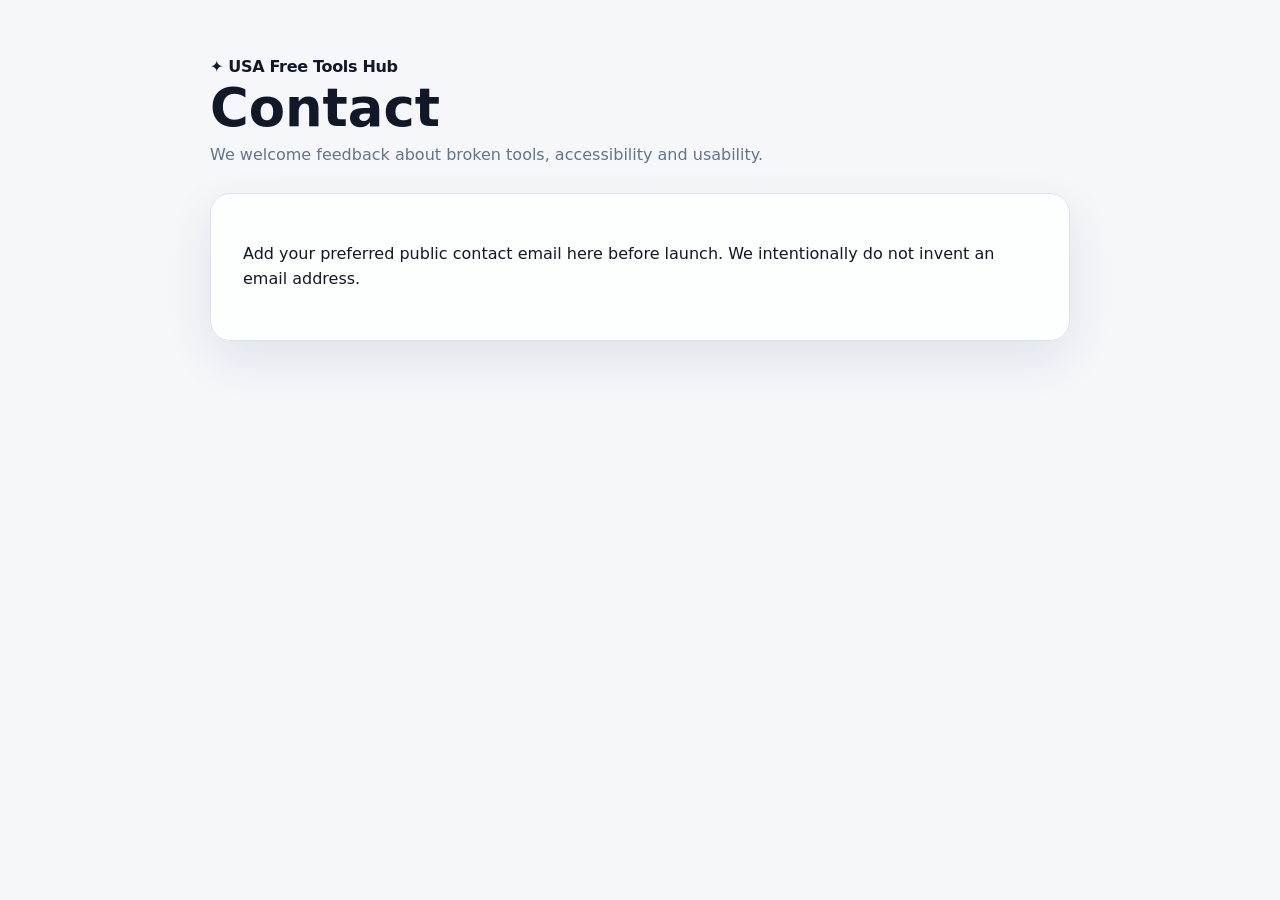
==== contact.html @ ac356ef0 "Add contact page" ====
<!doctype html><html lang="en-US"><head><meta charset="utf-8"><meta name="viewport" content="width=device-width,initial-scale=1"><title>Contact — USA Free Tools Hub</title><link rel="stylesheet" href="styles.css"></head><body><main class="tool-page"><a class="brand" href="index.html#home">✦ USA Free Tools Hub</a><h1>Contact</h1><p class="tool-intro">We welcome feedback about broken tools, accessibility and usability.</p><div class="tool-box"><p>Add your preferred public contact email here before launch. We intentionally do not invent an email address.</p></div></main></body></html>
---- styles.css ----
:root{--bg:#f5f7fb;--panel:rgba(255,255,255,.86);--text:#111827;--muted:#64748b;--line:#dbe3ef;--accent:#2563eb;--accent2:#7c3aed;--good:#059669;--shadow:0 18px 50px rgba(15,23,42,.09);--radius:20px}body.dark{--bg:#07101f;--panel:rgba(15,23,42,.86);--text:#f1f5f9;--muted:#9aa9bc;--line:#263449;--shadow:0 20px 60px rgba(0,0,0,.35)}*{box-sizing:border-box}html{scroll-behavior:smooth}body{margin:0;font-family:Inter,ui-sans-serif,system-ui,-apple-system,BlinkMacSystemFont,"Segoe UI",sans-serif;background:var(--bg);color:var(--text);min-width:320px;line-height:1.55}.bg-grid{position:fixed;inset:0;z-index:-3;opacity:.35;background-image:linear-gradient(rgba(100,116,139,.08) 1px,transparent 1px),linear-gradient(90deg,rgba(100,116,139,.08) 1px,transparent 1px);background-size:36px 36px}.bg-orb{position:fixed;width:360px;height:360px;border-radius:50%;filter:blur(70px);opacity:.18;z-index:-2;pointer-events:none}.orb-a{background:#2563eb;top:5%;left:-120px}.orb-b{background:#7c3aed;right:-140px;top:35%}.site-header{position:sticky;top:0;z-index:50;display:flex;align-items:center;gap:28px;min-height:68px;padding:10px clamp(16px,4vw,56px);background:color-mix(in srgb,var(--bg) 86%,transparent);backdrop-filter:blur(18px);border-bottom:1px solid var(--line)}.brand{display:inline-flex;align-items:center;gap:10px;color:var(--text);text-decoration:none;font-weight:800;letter-spacing:-.02em;white-space:nowrap}.brand-mark{display:grid;place-items:center;width:34px;height:34px;border-radius:11px;background:linear-gradient(135deg,var(--accent),var(--accent2));color:white;box-shadow:0 8px 20px rgba(37,99,235,.25)}.desktop-nav{display:flex;gap:6px;align-items:center;margin-left:auto}.desktop-nav a,.mobile-nav a,.site-footer a{color:var(--muted);text-decoration:none}.desktop-nav a{padding:9px 12px;border-radius:10px}.desktop-nav a:hover,.mobile-nav a:hover{color:var(--text);background:var(--panel)}.header-actions{display:flex;gap:8px}.icon-btn{border:1px solid var(--line);background:var(--panel);color:var(--text);width:40px;height:40px;border-radius:12px;cursor:pointer;font-size:18px}.menu-btn{display:none}.mobile-nav{display:none;position:fixed;top:68px;right:12px;left:12px;z-index:45;padding:10px;background:var(--panel);border:1px solid var(--line);border-radius:16px;box-shadow:var(--shadow)}.mobile-nav.open{display:grid}.mobile-nav a{padding:12px;border-radius:10px}.site-footer{display:grid;grid-template-columns:2fr 1fr 1fr 1.4fr;gap:32px;padding:54px clamp(18px,5vw,70px) 26px;margin-top:70px;border-top:1px solid var(--line);background:color-mix(in srgb,var(--panel) 70%,transparent)}.site-footer h3{font-size:.9rem;margin:0 0 10px}.site-footer a{display:block;margin:6px 0}.site-footer p,.footer-note span{color:var(--muted);font-size:.9rem}.footer-note{display:flex;flex-direction:column;gap:3px}.footer-note strong{color:var(--good)}.copyright{grid-column:1/-1;padding-top:20px;border-top:1px solid var(--line);color:var(--muted);font-size:.82rem}.hero{max-width:1180px;margin:0 auto;padding:86px 20px 38px;text-align:center}.eyebrow{display:inline-flex;gap:8px;align-items:center;border:1px solid var(--line);background:var(--panel);padding:7px 12px;border-radius:999px;color:var(--muted);font-size:.84rem}.hero h1{font-size:clamp(2.25rem,6vw,4.8rem);line-height:1.02;letter-spacing:-.055em;max-width:850px;margin:20px auto 18px}.gradient-text{background:linear-gradient(110deg,var(--accent),var(--accent2));-webkit-background-clip:text;background-clip:text;color:transparent}.hero p{max-width:720px;margin:0 auto 28px;color:var(--muted);font-size:clamp(1rem,2vw,1.18rem)}.search{display:flex;max-width:720px;margin:auto;background:var(--panel);border:1px solid var(--line);border-radius:17px;padding:6px;box-shadow:var(--shadow)}.search input{min-width:0;flex:1;border:0;outline:0;background:transparent;color:var(--text);font-size:1rem;padding:12px}.btn{border:0;border-radius:12px;padding:11px 17px;background:linear-gradient(135deg,var(--accent),var(--accent2));color:white;font-weight:750;cursor:pointer}.btn.secondary{background:var(--panel);border:1px solid var(--line);color:var(--text)}.free-pill{margin-top:18px;color:var(--good);font-weight:700}.section{max-width:1180px;margin:0 auto;padding:38px 20px}.section-head{display:flex;justify-content:space-between;align-items:end;gap:20px;margin-bottom:18px}.section h2{font-size:clamp(1.5rem,3vw,2.2rem);margin:0;letter-spacing:-.03em}.section-head p{margin:5px 0 0;color:var(--muted)}.tool-grid{display:grid;grid-template-columns:repeat(4,minmax(0,1fr));gap:14px}.tool-card{display:block;padding:20px;text-decoration:none;color:var(--text);background:var(--panel);border:1px solid var(--line);border-radius:18px;box-shadow:0 8px 25px rgba(15,23,42,.04);transition:transform .18s ease,box-shadow .18s ease,border-color .18s ease}.tool-card:hover{transform:translateY(-3px);box-shadow:var(--shadow);border-color:color-mix(in srgb,var(--accent) 45%,var(--line))}.tool-icon{font-size:1.65rem}.tool-card h3{font-size:1rem;margin:10px 0 5px}.tool-card p{font-size:.87rem;color:var(--muted);margin:0}.tag{display:inline-block;font-size:.72rem;padding:3px 8px;border-radius:999px;background:color-mix(in srgb,var(--accent) 12%,transparent);color:var(--accent);margin-top:12px}.category-grid{display:grid;grid-template-columns:repeat(3,1fr);gap:14px}.category{padding:22px;background:var(--panel);border:1px solid var(--line);border-radius:18px;text-decoration:none;color:var(--text)}.category strong{display:block;font-size:1.05rem}.category span{display:block;color:var(--muted);font-size:.86rem;margin-top:4px}.tool-page{max-width:900px;margin:auto;padding:55px 20px}.crumb{color:var(--muted);font-size:.84rem;margin-bottom:12px}.tool-page h1{font-size:clamp(2rem,5vw,3.3rem);line-height:1.05;margin:0 0 8px}.tool-intro{color:var(--muted);margin:0 0 25px}.tool-box{background:var(--panel);border:1px solid var(--line);border-radius:var(--radius);padding:clamp(18px,4vw,32px);box-shadow:var(--shadow)}.form-grid{display:grid;grid-template-columns:repeat(2,minmax(0,1fr));gap:14px}.field{display:flex;flex-direction:column;gap:6px}.field.full{grid-column:1/-1}.field label{font-weight:700;font-size:.9rem}.field input,.field select,.field textarea{width:100%;border:1px solid var(--line);border-radius:11px;padding:11px 12px;background:var(--bg);color:var(--text);outline:0;font:inherit}.field textarea{min-height:180px;resize:vertical}.field input:focus,.field select:focus,.field textarea:focus{border-color:var(--accent);box-shadow:0 0 0 3px color-mix(in srgb,var(--accent) 15%,transparent)}.actions{display:flex;flex-wrap:wrap;gap:9px;margin-top:18px}.result{margin-top:18px;padding:18px;border:1px dashed var(--line);border-radius:14px;background:color-mix(in srgb,var(--accent) 5%,var(--panel));min-height:58px}.result strong{font-size:1.35rem}.dropzone{border:2px dashed var(--line);border-radius:15px;padding:30px;text-align:center;cursor:pointer}.dropzone:hover{border-color:var(--accent)}.hidden{display:none!important}.tool-content{margin-top:28px}.tool-content h2{font-size:1.25rem;margin-top:30px}.tool-content p,.tool-content li{color:var(--muted)}.related{display:grid;grid-template-columns:repeat(3,1fr);gap:10px}.related a{padding:14px;border:1px solid var(--line);border-radius:13px;color:var(--text);text-decoration:none;background:var(--panel)}.toast{position:fixed;right:18px;bottom:18px;z-index:100;padding:12px 15px;background:#111827;color:#fff;border-radius:12px;box-shadow:var(--shadow)}.status{color:var(--muted);font-size:.88rem}.stats{display:grid;grid-template-columns:repeat(4,1fr);gap:10px;margin-top:14px}.stat{padding:13px;border:1px solid var(--line);border-radius:12px;text-align:center}.stat b{display:block;font-size:1.3rem}.switches{display:flex;flex-wrap:wrap;gap:12px}.check{display:flex;gap:7px;align-items:center}.ad-placeholder{display:none}
@media(max-width:900px){.desktop-nav{display:none}.menu-btn{display:block}.tool-grid{grid-template-columns:repeat(2,1fr)}.category-grid{grid-template-columns:repeat(2,1fr)}.site-footer{grid-template-columns:repeat(2,1fr)}}
@media(max-width:600px){.site-header{padding-inline:12px}.brand{font-size:.92rem}.hero{padding-top:62px}.search{display:block;background:transparent;border:0;box-shadow:none}.search input{width:100%;background:var(--panel);border:1px solid var(--line);border-radius:12px;margin-bottom:8px}.search .btn{width:100%}.tool-grid,.category-grid,.related,.stats{grid-template-columns:1fr}.form-grid{grid-template-columns:1fr}.field.full{grid-column:auto}.section{padding-inline:14px}.site-footer{grid-template-columns:1fr;padding-inline:18px}.copyright{grid-column:auto}.tool-page{padding-inline:14px}.tool-box{padding:16px}}
@media(prefers-reduced-motion:reduce){html{scroll-behavior:auto}.tool-card{transition:none}}
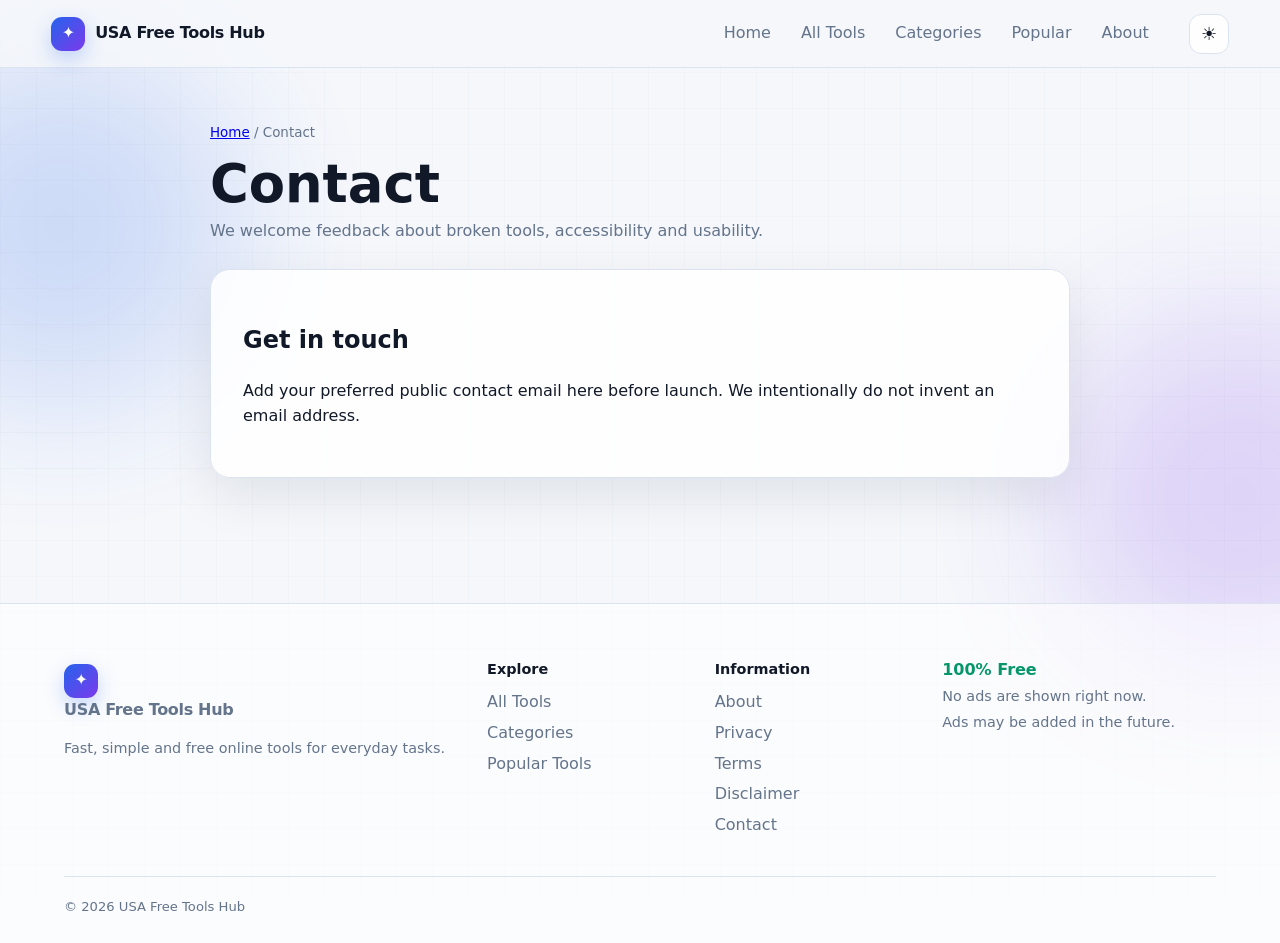
==== commit 8b41d2f2: "Match Contact page to main site layout" ====
--- a/contact.html
+++ b/contact.html
@@ -1 +1 @@
-<!doctype html><html lang="en-US"><head><meta charset="utf-8"><meta name="viewport" content="width=device-width,initial-scale=1"><title>Contact — USA Free Tools Hub</title><link rel="stylesheet" href="styles.css"></head><body><main class="tool-page"><a class="brand" href="index.html#home">✦ USA Free Tools Hub</a><h1>Contact</h1><p class="tool-intro">We welcome feedback about broken tools, accessibility and usability.</p><div class="tool-box"><p>Add your preferred public contact email here before launch. We intentionally do not invent an email address.</p></div></main></body></html>
+<!doctype html><html lang="en-US"><head><meta charset="utf-8"><meta name="viewport" content="width=device-width,initial-scale=1,viewport-fit=cover"><meta name="description" content="Contact USA Free Tools Hub."><meta name="robots" content="index,follow"><link rel="canonical" href="https://website-data-load.github.io/USA-Free-Tools-Hub/contact.html"><title>Contact — USA Free Tools Hub</title><link rel="stylesheet" href="styles.css"></head><body><div class="bg-orb orb-a"></div><div class="bg-orb orb-b"></div><div class="bg-grid"></div><header class="site-header"><a class="brand" href="index.html#home"><span class="brand-mark">✦</span><span>USA Free Tools Hub</span></a><nav class="desktop-nav"><a href="index.html#home">Home</a><a href="index.html#tools">All Tools</a><a href="index.html#categories">Categories</a><a href="index.html#popular">Popular</a><a href="index.html#about">About</a></nav><div class="header-actions"><button id="themeBtn" class="icon-btn" type="button">☀︎</button><button id="menuBtn" class="icon-btn menu-btn" type="button" aria-expanded="false">☰</button></div></header><nav id="mobileNav" class="mobile-nav"><a href="index.html#home">Home</a><a href="index.html#tools">All Tools</a><a href="index.html#categories">Categories</a><a href="index.html#popular">Popular</a><a href="index.html#about">About</a></nav><main class="tool-page"><div class="crumb"><a href="index.html#home">Home</a> / Contact</div><h1>Contact</h1><p class="tool-intro">We welcome feedback about broken tools, accessibility and usability.</p><div class="tool-box"><h2>Get in touch</h2><p>Add your preferred public contact email here before launch. We intentionally do not invent an email address.</p></div></main><footer class="site-footer"><div><a class="brand" href="index.html#home"><span class="brand-mark">✦</span> USA Free Tools Hub</a><p>Fast, simple and free online tools for everyday tasks.</p></div><div><h3>Explore</h3><a href="index.html#tools">All Tools</a><a href="index.html#categories">Categories</a><a href="index.html#popular">Popular Tools</a></div><div><h3>Information</h3><a href="index.html#about">About</a><a href="privacy.html">Privacy</a><a href="terms.html">Terms</a><a href="disclaimer.html">Disclaimer</a><a href="contact.html">Contact</a></div><div class="footer-note"><strong>100% Free</strong><span>No ads are shown right now.</span><span>Ads may be added in the future.</span></div><div class="copyright">© 2026 USA Free Tools Hub</div></footer><script>const b=document.body,t=document.getElementById('themeBtn'),m=document.getElementById('menuBtn'),n=document.getElementById('mobileNav');if(localStorage.theme==='dark'){b.classList.add('dark');t.textContent='☾'}t.onclick=()=>{b.classList.toggle('dark');localStorage.theme=b.classList.contains('dark')?'dark':'light';t.textContent=b.classList.contains('dark')?'☾':'☀︎'};m.onclick=()=>{n.classList.toggle('open');m.setAttribute('aria-expanded',n.classList.contains('open'))};</script></body></html>
